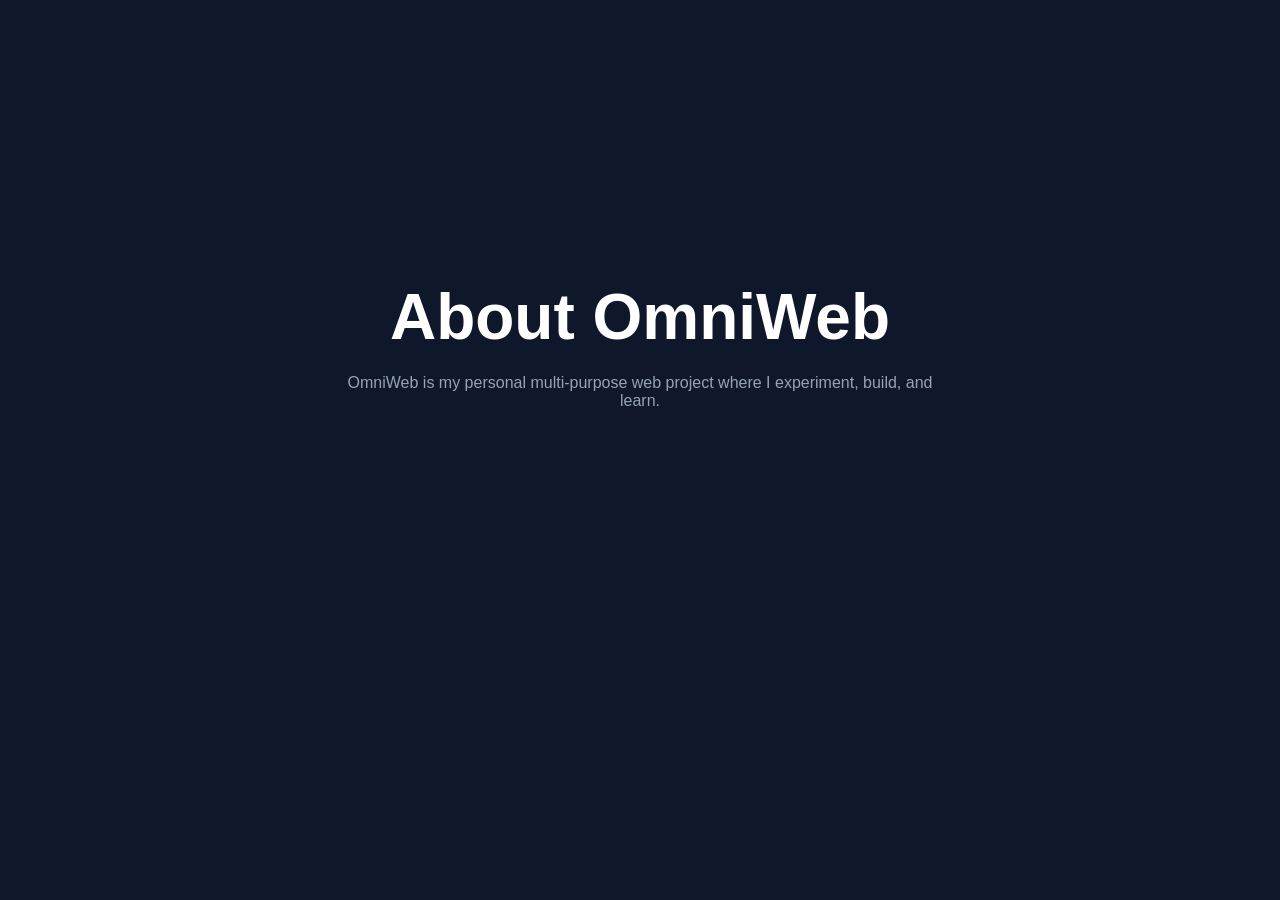
==== about.html @ 2b387e0a "Initial commit" ====
<!DOCTYPE html>
<html lang="en">
<head>
  <meta charset="UTF-8">
  <title>About | OmniWeb</title>

  <link rel="stylesheet" href="assets/css/style.css">
</head>
<body>

  <section class="hero">
    <h2>About OmniWeb</h2>

    <p>
      OmniWeb is my personal multi-purpose web project
      where I experiment, build, and learn.
    </p>
  </section>

</body>
</html>
---- assets/css/style.css ----
:root {
  --bg: #0f172a;
  --card: #1e293b;
  --text: white;
  --accent: #38bdf8;
}

.light {
  --bg: #f8fafc;
  --card: white;
  --text: #0f172a;
}

* {
  margin: 0;
  padding: 0;
  box-sizing: border-box;
  scroll-behavior: smooth;
}

body {
  background: var(--bg);
  color: var(--text);
  font-family: Arial, sans-serif;
  transition: 0.3s ease;
}

/* NAVBAR */

.navbar {
  display: flex;
  justify-content: space-between;
  align-items: center;

  padding: 20px 40px;

  background: rgba(15, 23, 42, 0.8);
  backdrop-filter: blur(10px);

  position: sticky;
  top: 0;
}

.logo {
  color: var(--accent);
}

nav {
  display: flex;
  gap: 20px;
}

nav a {
  color: var(--text);
  text-decoration: none;
}

nav a:hover {
  color: var(--accent);
}

.nav-buttons {
  display: flex;
  gap: 10px;
}

button {
  border: none;
  padding: 10px;
  border-radius: 8px;
  cursor: pointer;
}

/* HERO */

.hero {
  min-height: 80vh;

  display: flex;
  flex-direction: column;
  justify-content: center;
  align-items: center;

  text-align: center;
  padding: 20px;

  animation: fadeIn 1s ease;
}

.hero h2 {
  font-size: 4rem;
  margin-bottom: 20px;
}

.hero p {
  max-width: 600px;
  color: #94a3b8;
  margin-bottom: 30px;
}

.hero-btn {
  background: var(--accent);
  color: black;

  padding: 14px 24px;
  border-radius: 10px;

  text-decoration: none;
  font-weight: bold;
}

/* PROJECTS */

.projects-preview {
  padding: 80px 40px;
}

.projects-preview h3 {
  text-align: center;
  margin-bottom: 40px;
  font-size: 2rem;
}

.cards {
  display: grid;

  grid-template-columns:
    repeat(auto-fit, minmax(250px, 1fr));

  gap: 20px;
}

.card {
  background: var(--card);

  padding: 30px;
  border-radius: 16px;

  transition: 0.3s ease;
}

.card:hover {
  transform: translateY(-5px);
}

.card h4 {
  margin-bottom: 10px;
}

/* FOOTER */

footer {
  text-align: center;
  padding: 30px;
  color: #94a3b8;
}

/* MOBILE */

#menuBtn {
  display: none;
}

@media (max-width: 768px) {

  nav {
    display: none;

    position: absolute;
    top: 80px;
    right: 20px;

    background: var(--card);

    flex-direction: column;

    padding: 20px;
    border-radius: 12px;
  }

  nav.active {
    display: flex;
  }

  #menuBtn {
    display: block;
  }

  .hero h2 {
    font-size: 2.5rem;
  }
}

/* ANIMATION */

@keyframes fadeIn {
  from {
    opacity: 0;
    transform: translateY(20px);
  }

  to {
    opacity: 1;
    transform: translateY(0);
  }
}
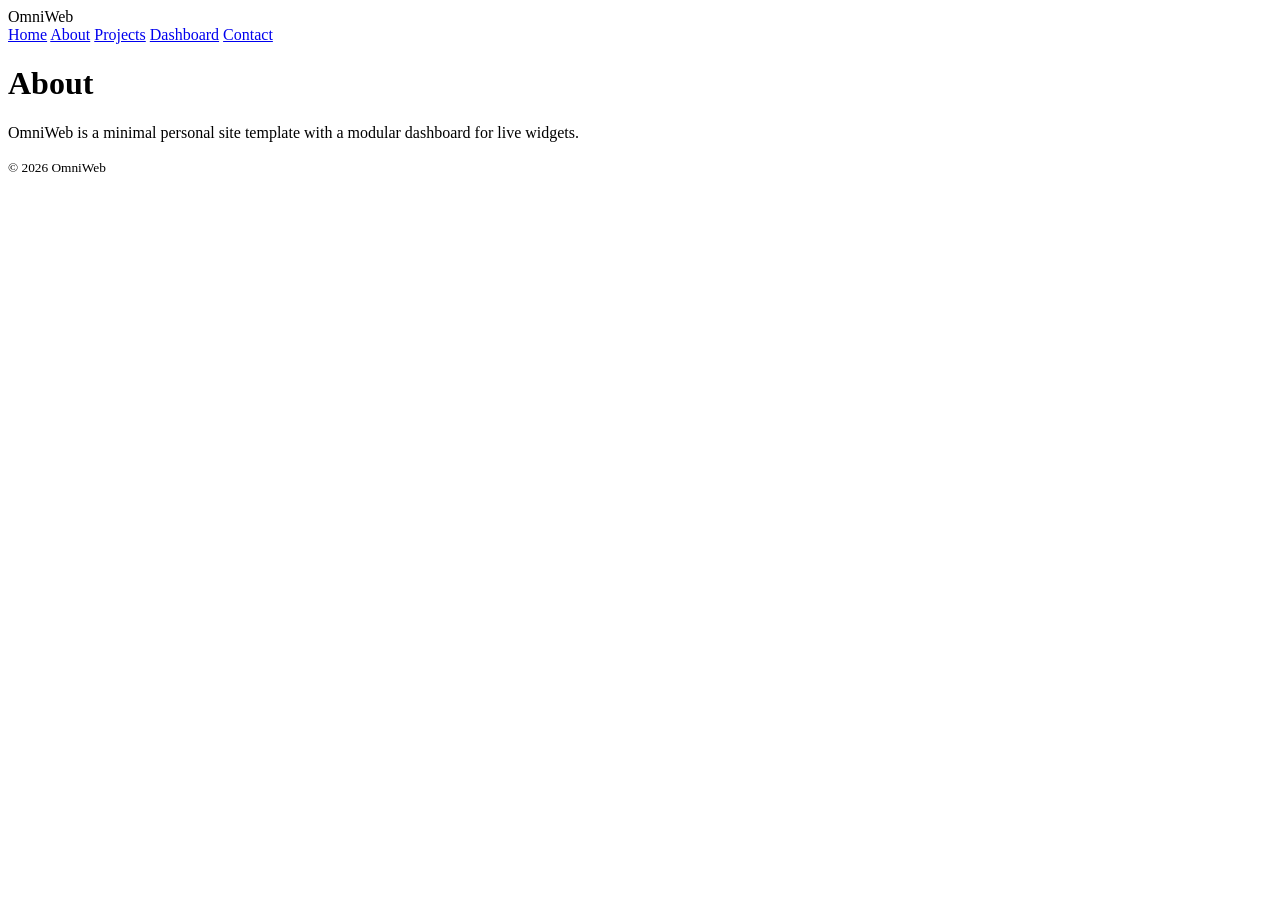
==== commit e07b38a9: "Initial commit" ====
--- a/about.html
+++ b/about.html
@@ -1,21 +1,34 @@
-<!DOCTYPE html>
+<!doctype html>
 <html lang="en">
 <head>
-  <meta charset="UTF-8">
-  <title>About | OmniWeb</title>
-
-  <link rel="stylesheet" href="assets/css/style.css">
+  <meta charset="utf-8" />
+  <meta name="viewport" content="width=device-width,initial-scale=1" />
+  <title>OmniWeb — About</title>
+  <link rel="stylesheet" href="style.css" />
 </head>
 <body>
+  <header class="site-header">
+    <div class="site-brand">OmniWeb</div>
+    <nav class="site-nav">
+      <a href="index.html">Home</a>
+      <a href="about.html" class="nav-active">About</a>
+      <a href="projects.html">Projects</a>
+      <a href="dashboard.html">Dashboard</a>
+      <a href="contact.html">Contact</a>
+    </nav>
+  </header>
 
-  <section class="hero">
-    <h2>About OmniWeb</h2>
+  <main class="container">
+    <h1>About</h1>
+    <p>OmniWeb is a minimal personal site template with a modular dashboard for live widgets.</p>
+  </main>
 
-    <p>
-      OmniWeb is my personal multi-purpose web project
-      where I experiment, build, and learn.
-    </p>
-  </section>
+  <footer class="site-footer">
+    <small>&copy; <span id="year"></span> OmniWeb</small>
+  </footer>
 
+  <script>
+    document.getElementById('year').textContent = new Date().getFullYear();
+  </script>
 </body>
-</html>+</html>
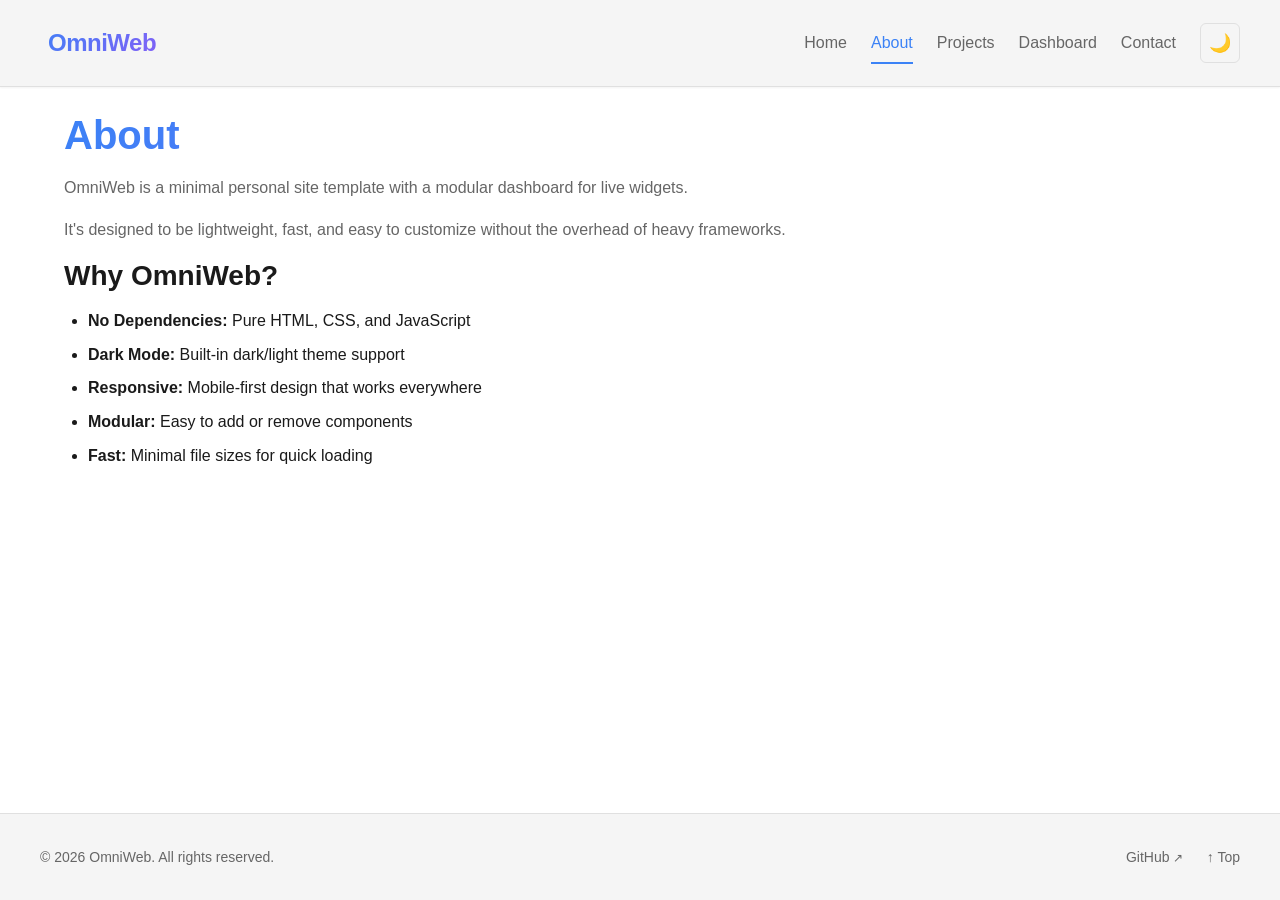
==== commit 6ffaf6b5: "Restructure and optimize: DRY HTML, extract shared header/footer, organize assets, improve code qual" ====
--- a/about.html
+++ b/about.html
@@ -1,34 +1,56 @@
-<!doctype html>
+<!DOCTYPE html>
 <html lang="en">
 <head>
-  <meta charset="utf-8" />
-  <meta name="viewport" content="width=device-width,initial-scale=1" />
+  <meta charset="UTF-8" />
+  <meta name="viewport" content="width=device-width, initial-scale=1.0" />
+  <meta name="description" content="About OmniWeb" />
+  <meta name="theme-color" content="#3b82f6" />
   <title>OmniWeb — About</title>
-  <link rel="stylesheet" href="style.css" />
+  <link rel="stylesheet" href="css/style.css" />
 </head>
 <body>
   <header class="site-header">
-    <div class="site-brand">OmniWeb</div>
-    <nav class="site-nav">
-      <a href="index.html">Home</a>
-      <a href="about.html" class="nav-active">About</a>
-      <a href="projects.html">Projects</a>
-      <a href="dashboard.html">Dashboard</a>
-      <a href="contact.html">Contact</a>
-    </nav>
+    <div class="header-container">
+      <a href="index.html" class="site-brand" title="OmniWeb Home">OmniWeb</a>
+      <button class="mobile-menu-btn" aria-label="Toggle navigation menu" aria-expanded="false">☰</button>
+      <nav class="site-nav" role="navigation" aria-label="Main navigation">
+        <a href="index.html" data-page="home">Home</a>
+        <a href="about.html" class="nav-active" data-page="about">About</a>
+        <a href="projects.html" data-page="projects">Projects</a>
+        <a href="dashboard.html" data-page="dashboard">Dashboard</a>
+        <a href="contact.html" data-page="contact">Contact</a>
+        <button class="toggle-dark" aria-label="Toggle dark mode" title="Toggle dark/light mode">🌙</button>
+      </nav>
+    </div>
   </header>
 
   <main class="container">
-    <h1>About</h1>
-    <p>OmniWeb is a minimal personal site template with a modular dashboard for live widgets.</p>
+    <section>
+      <h1>About</h1>
+      <p>OmniWeb is a minimal personal site template with a modular dashboard for live widgets.</p>
+      <p>It's designed to be lightweight, fast, and easy to customize without the overhead of heavy frameworks.</p>
+      <h2>Why OmniWeb?</h2>
+      <ul>
+        <li><strong>No Dependencies:</strong> Pure HTML, CSS, and JavaScript</li>
+        <li><strong>Dark Mode:</strong> Built-in dark/light theme support</li>
+        <li><strong>Responsive:</strong> Mobile-first design that works everywhere</li>
+        <li><strong>Modular:</strong> Easy to add or remove components</li>
+        <li><strong>Fast:</strong> Minimal file sizes for quick loading</li>
+      </ul>
+    </section>
   </main>
 
-  <footer class="site-footer">
-    <small>&copy; <span id="year"></span> OmniWeb</small>
+  <footer class="site-footer" role="contentinfo">
+    <div class="footer-container">
+      <small>&copy; <span id="year">2026</span> OmniWeb. All rights reserved.</small>
+      <nav class="footer-nav" aria-label="Footer links">
+        <a href="https://github.com/StaticTrace/OmniWeb" rel="external" target="_blank">GitHub</a>
+        <a href="#" class="scroll-to-top" aria-label="Back to top">↑ Top</a>
+      </nav>
+    </div>
   </footer>
 
-  <script>
-    document.getElementById('year').textContent = new Date().getFullYear();
-  </script>
+  <script src="js/utils.js"></script>
+  <script src="js/main.js"></script>
 </body>
-</html>
+</html>
--- a/css/style.css
+++ b/css/style.css
@@ -0,0 +1,9 @@
+/* Main stylesheet - Import all component styles */
+@import 'variables.css';
+@import 'global.css';
+@import 'header.css';
+@import 'footer.css';
+@import 'pages.css';
+@import 'dashboard.css';
+@import 'animations.css';
+@import 'responsive.css';
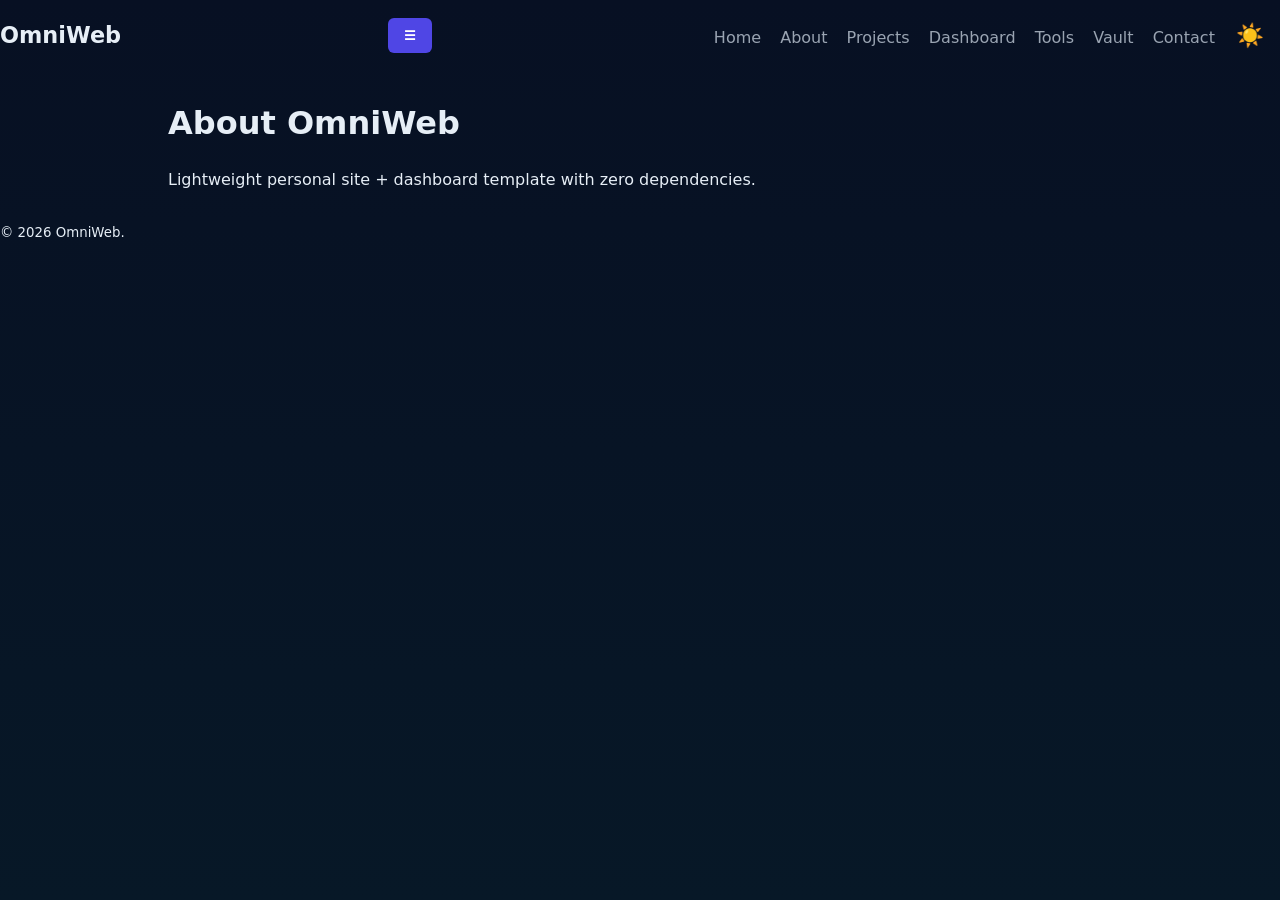
==== commit 6837a13a: "Update" ====
--- a/about.html
+++ b/about.html
@@ -4,53 +4,39 @@
   <meta charset="UTF-8" />
   <meta name="viewport" content="width=device-width, initial-scale=1.0" />
   <meta name="description" content="About OmniWeb" />
-  <meta name="theme-color" content="#3b82f6" />
+  <meta name="theme-color" content="#4f46e5" />
   <title>OmniWeb — About</title>
-  <link rel="stylesheet" href="css/style.css" />
+  <link rel="stylesheet" href="style.css" />
 </head>
 <body>
   <header class="site-header">
     <div class="header-container">
-      <a href="index.html" class="site-brand" title="OmniWeb Home">OmniWeb</a>
-      <button class="mobile-menu-btn" aria-label="Toggle navigation menu" aria-expanded="false">☰</button>
-      <nav class="site-nav" role="navigation" aria-label="Main navigation">
-        <a href="index.html" data-page="home">Home</a>
-        <a href="about.html" class="nav-active" data-page="about">About</a>
-        <a href="projects.html" data-page="projects">Projects</a>
-        <a href="dashboard.html" data-page="dashboard">Dashboard</a>
-        <a href="contact.html" data-page="contact">Contact</a>
-        <button class="toggle-dark" aria-label="Toggle dark mode" title="Toggle dark/light mode">🌙</button>
+      <a href="index.html" class="site-brand">OmniWeb</a>
+      <button class="mobile-menu-btn" aria-label="Toggle navigation menu">☰</button>
+      <nav class="site-nav">
+        <a href="index.html">Home</a>
+        <a href="about.html" class="nav-active">About</a>
+        <a href="projects.html">Projects</a>
+        <a href="dashboard.html">Dashboard</a>
+        <a href="tools.html">Tools</a>
+        <a href="vault.html">Vault</a>
+        <a href="contact.html">Contact</a>
+        <button class="toggle-dark">🌙</button>
       </nav>
     </div>
   </header>
 
   <main class="container">
-    <section>
-      <h1>About</h1>
-      <p>OmniWeb is a minimal personal site template with a modular dashboard for live widgets.</p>
-      <p>It's designed to be lightweight, fast, and easy to customize without the overhead of heavy frameworks.</p>
-      <h2>Why OmniWeb?</h2>
-      <ul>
-        <li><strong>No Dependencies:</strong> Pure HTML, CSS, and JavaScript</li>
-        <li><strong>Dark Mode:</strong> Built-in dark/light theme support</li>
-        <li><strong>Responsive:</strong> Mobile-first design that works everywhere</li>
-        <li><strong>Modular:</strong> Easy to add or remove components</li>
-        <li><strong>Fast:</strong> Minimal file sizes for quick loading</li>
-      </ul>
-    </section>
+    <h1>About OmniWeb</h1>
+    <p>Lightweight personal site + dashboard template with zero dependencies.</p>
   </main>
 
-  <footer class="site-footer" role="contentinfo">
+  <footer class="site-footer">
     <div class="footer-container">
-      <small>&copy; <span id="year">2026</span> OmniWeb. All rights reserved.</small>
-      <nav class="footer-nav" aria-label="Footer links">
-        <a href="https://github.com/StaticTrace/OmniWeb" rel="external" target="_blank">GitHub</a>
-        <a href="#" class="scroll-to-top" aria-label="Back to top">↑ Top</a>
-      </nav>
+      <small>&copy; <span id="year">2026</span> OmniWeb.</small>
     </div>
   </footer>
 
-  <script src="js/utils.js"></script>
-  <script src="js/main.js"></script>
+  <script src="script.js"></script>
 </body>
 </html>
--- a/style.css
+++ b/style.css
@@ -0,0 +1,61 @@
+/* style.css - Consolidated flat structure */
+:root {
+  --text: #e6eef6;
+  --muted: #9aa4b2;
+  --accent: #4f46e5;
+  --bg: linear-gradient(180deg, #071023 0%, #071827 100%);
+  --radius: 8px;
+  --focus: rgba(79, 70, 229, 0.18);
+}
+
+* { box-sizing: border-box; }
+html, body { height: 100%; margin: 0; }
+body {
+  color: var(--text);
+  background: var(--bg);
+  font-family: system-ui, -apple-system, sans-serif;
+  line-height: 1.5;
+}
+
+/* Layout */
+.container { max-width: 980px; margin: 28px auto; padding: 0 18px; }
+
+/* Header */
+.site-header { padding: 12px 0; }
+.header-container { display: flex; align-items: center; justify-content: space-between; }
+.site-brand { color: var(--text); font-weight: 600; text-decoration: none; font-size: 1.4rem; }
+.site-nav a { color: var(--muted); margin-left: 14px; text-decoration: none; }
+.site-nav a.active { color: var(--text); font-weight: 600; }
+
+/* Dark/Light Toggle */
+.toggle-dark { background: none; border: none; font-size: 1.4rem; cursor: pointer; }
+
+/* Widgets & Cards */
+.widget { background: rgba(255,255,255,0.05); padding: 18px; border-radius: var(--radius); margin-bottom: 20px; }
+
+/* Tools specific */
+.output { background: rgba(0,0,0,0.06); padding: 12px; border-radius: 6px; white-space: pre-wrap; overflow: auto; }
+
+/* Buttons */
+button {
+  background: var(--accent);
+  color: white;
+  border: 0;
+  padding: 10px 16px;
+  border-radius: 6px;
+  cursor: pointer;
+  font-weight: 600;
+}
+button:active { transform: translateY(1px); }
+
+/* Responsive */
+@media (max-width: 520px) {
+  .site-nav { flex-wrap: wrap; gap: 8px; }
+  .header-container { flex-direction: column; align-items: flex-start; }
+}
+
+/* Focus styles */
+a:focus, button:focus, input:focus, textarea:focus {
+  outline: 3px solid var(--focus);
+  outline-offset: 3px;
+}
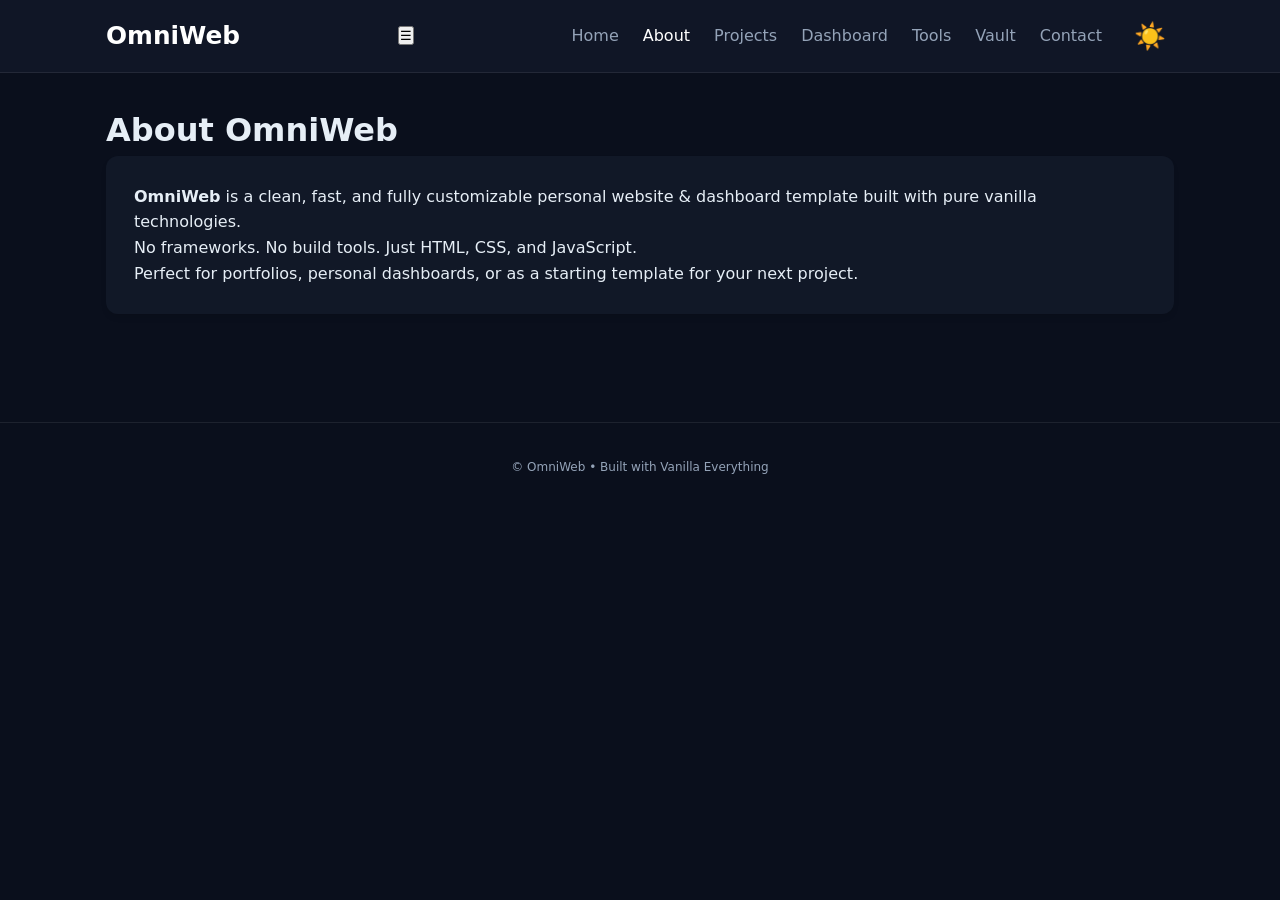
==== commit f2bf0322: "feat: finalize clean flat structure + consistent HTML files" ====
--- a/about.html
+++ b/about.html
@@ -1,39 +1,42 @@
 <!DOCTYPE html>
 <html lang="en">
 <head>
-  <meta charset="UTF-8" />
-  <meta name="viewport" content="width=device-width, initial-scale=1.0" />
-  <meta name="description" content="About OmniWeb" />
-  <meta name="theme-color" content="#4f46e5" />
+  <meta charset="UTF-8">
+  <meta name="viewport" content="width=device-width, initial-scale=1.0">
+  <meta name="description" content="About OmniWeb - Lightweight personal website template">
   <title>OmniWeb — About</title>
-  <link rel="stylesheet" href="style.css" />
+  <link rel="stylesheet" href="style.css">
 </head>
 <body>
   <header class="site-header">
     <div class="header-container">
       <a href="index.html" class="site-brand">OmniWeb</a>
-      <button class="mobile-menu-btn" aria-label="Toggle navigation menu">☰</button>
-      <nav class="site-nav">
+      <button class="mobile-menu-btn" aria-label="Toggle menu">☰</button>
+      <nav class="site-nav" aria-label="Main navigation">
         <a href="index.html">Home</a>
-        <a href="about.html" class="nav-active">About</a>
+        <a href="about.html" class="active">About</a>
         <a href="projects.html">Projects</a>
         <a href="dashboard.html">Dashboard</a>
         <a href="tools.html">Tools</a>
         <a href="vault.html">Vault</a>
         <a href="contact.html">Contact</a>
-        <button class="toggle-dark">🌙</button>
+        <button class="toggle-dark" aria-label="Toggle theme">🌙</button>
       </nav>
     </div>
   </header>
 
   <main class="container">
     <h1>About OmniWeb</h1>
-    <p>Lightweight personal site + dashboard template with zero dependencies.</p>
+    <div class="widget">
+      <p><strong>OmniWeb</strong> is a clean, fast, and fully customizable personal website &amp; dashboard template built with pure vanilla technologies.</p>
+      <p>No frameworks. No build tools. Just HTML, CSS, and JavaScript.</p>
+      <p>Perfect for portfolios, personal dashboards, or as a starting template for your next project.</p>
+    </div>
   </main>
 
   <footer class="site-footer">
     <div class="footer-container">
-      <small>&copy; <span id="year">2026</span> OmniWeb.</small>
+      <small>&copy; <span id="year"></span> OmniWeb • Built with Vanilla Everything</small>
     </div>
   </footer>
 
--- a/style.css
+++ b/style.css
@@ -1,61 +1,241 @@
-/* style.css - Consolidated flat structure */
+/* style.css - Consolidated & Enhanced for OmniWeb (Flat Root) */
 :root {
+  --bg: #0a0f1c;
+  --surface: #111827;
   --text: #e6eef6;
-  --muted: #9aa4b2;
-  --accent: #4f46e5;
-  --bg: linear-gradient(180deg, #071023 0%, #071827 100%);
-  --radius: 8px;
-  --focus: rgba(79, 70, 229, 0.18);
-}
-
-* { box-sizing: border-box; }
-html, body { height: 100%; margin: 0; }
+  --muted: #94a3b8;
+  --accent: #6366f1;
+  --success: #22c55e;
+  --danger: #ef4444;
+  --radius: 12px;
+  --transition: all 0.25s cubic-bezier(0.4, 0.0, 0.2, 1);
+}
+
+* {
+  box-sizing: border-box;
+  margin: 0;
+  padding: 0;
+}
+
 body {
+  font-family: system-ui, -apple-system, BlinkMacSystemFont, 'Segoe UI', Roboto, sans-serif;
+  background: var(--bg);
   color: var(--text);
-  background: var(--bg);
-  font-family: system-ui, -apple-system, sans-serif;
-  line-height: 1.5;
+  line-height: 1.6;
+  min-height: 100vh;
 }
 
 /* Layout */
-.container { max-width: 980px; margin: 28px auto; padding: 0 18px; }
+.container { max-width: 1100px; margin: 0 auto; padding: 2rem 1rem; }
 
 /* Header */
-.site-header { padding: 12px 0; }
-.header-container { display: flex; align-items: center; justify-content: space-between; }
-.site-brand { color: var(--text); font-weight: 600; text-decoration: none; font-size: 1.4rem; }
-.site-nav a { color: var(--muted); margin-left: 14px; text-decoration: none; }
-.site-nav a.active { color: var(--text); font-weight: 600; }
-
-/* Dark/Light Toggle */
-.toggle-dark { background: none; border: none; font-size: 1.4rem; cursor: pointer; }
-
-/* Widgets & Cards */
-.widget { background: rgba(255,255,255,0.05); padding: 18px; border-radius: var(--radius); margin-bottom: 20px; }
-
-/* Tools specific */
-.output { background: rgba(0,0,0,0.06); padding: 12px; border-radius: 6px; white-space: pre-wrap; overflow: auto; }
-
-/* Buttons */
-button {
+.site-header {
+  background: rgba(17, 24, 39, 0.95);
+  backdrop-filter: blur(12px);
+  position: sticky;
+  top: 0;
+  z-index: 100;
+  border-bottom: 1px solid rgba(255,255,255,0.08);
+}
+
+.header-container {
+  display: flex;
+  align-items: center;
+  justify-content: space-between;
+  max-width: 1100px;
+  margin: 0 auto;
+  padding: 1rem;
+}
+
+.site-brand { font-size: 1.55rem; font-weight: 700; color: white; text-decoration: none; }
+
+.site-nav {
+  display: flex;
+  align-items: center;
+  gap: 1.5rem;
+}
+
+.site-nav a {
+  color: var(--muted);
+  text-decoration: none;
+  font-weight: 500;
+  transition: var(--transition);
+}
+
+.site-nav a:hover, .site-nav a.active { color: white; }
+
+.toggle-dark {
+  background: none;
+  border: none;
+  font-size: 1.6rem;
+  cursor: pointer;
+  padding: 4px 8px;
+}
+
+/* Widgets */
+.widget {
+  background: var(--surface);
+  border-radius: var(--radius);
+  padding: 1.75rem;
+  margin-bottom: 1.75rem;
+  box-shadow: 0 4px 6px -1px rgba(0, 0, 0, 0.1);
+}
+
+/* Tools Grid */
+.tools-grid {
+  display: grid;
+  grid-template-columns: repeat(auto-fit, minmax(340px, 1fr));
+  gap: 1.75rem;
+}
+
+/* Form Elements */
+textarea, input {
+  width: 100%;
+  background: rgba(0, 0, 0, 0.3);
+  border: 1px solid rgba(255,255,255,0.1);
+  border-radius: 8px;
+  padding: 12px 14px;
+  color: var(--text);
+  font-family: inherit;
+  resize: vertical;
+}
+
+textarea:focus, input:focus {
+  outline: none;
+  border-color: var(--accent);
+  box-shadow: 0 0 0 3px rgba(99, 102, 241, 0.2);
+}
+
+/* Output Areas */
+.output {
+  background: rgba(0, 0, 0, 0.25);
+  border-radius: 8px;
+  padding: 14px;
+  margin-top: 12px;
+  font-size: 0.95rem;
+  white-space: pre-wrap;
+  overflow-x: auto;
+  max-height: 300px;
+}
+
+/* ==================== CALCULATOR STYLES (Refined) ==================== */
+.calc-display {
+  width: 100%;
+  background: #0a0f1c;
+  border: 2px solid #1f2937;
+  border-radius: 10px;
+  padding: 18px 16px;
+  font-size: 2rem;
+  font-weight: 600;
+  text-align: right;
+  margin-bottom: 16px;
+  color: #e0f2fe;
+  letter-spacing: 1px;
+}
+
+.calc-grid {
+  display: grid;
+  grid-template-columns: repeat(4, 1fr);
+  gap: 10px;
+}
+
+.calc-grid button {
+  padding: 20px 8px;
+  font-size: 1.25rem;
+  font-weight: 600;
+  border: none;
+  border-radius: 10px;
+  cursor: pointer;
+  transition: var(--transition);
+  box-shadow: 0 2px 4px rgba(0, 0, 0, 0.2);
+}
+
+/* Number buttons */
+.calc-grid button:not(.operator):not(.special) {
+  background: #1f2937;
+  color: var(--text);
+}
+
+.calc-grid button:not(.operator):not(.special):hover {
+  background: #374151;
+  transform: translateY(-2px);
+}
+
+/* Operator buttons */
+.calc-grid button.operator {
   background: var(--accent);
   color: white;
-  border: 0;
-  padding: 10px 16px;
-  border-radius: 6px;
-  cursor: pointer;
-  font-weight: 600;
-}
-button:active { transform: translateY(1px); }
+  font-weight: 700;
+}
+
+.calc-grid button.operator:hover {
+  background: #818cf8;
+  transform: translateY(-2px);
+}
+
+/* Special buttons (C, ±, %) */
+.calc-grid button.special {
+  background: #334155;
+  color: #f1f5f9;
+  font-weight: 500;
+}
+
+.calc-grid button.special:hover {
+  background: #475569;
+  transform: translateY(-2px);
+}
+
+/* Equals button */
+.calc-grid button.equals {
+  background: #22c55e;
+  color: white;
+  font-weight: 700;
+  grid-column: span 1;
+}
+
+.calc-grid button.equals:hover {
+  background: #4ade80;
+}
+
+/* Zero button spans two columns */
+.calc-grid button.zero {
+  grid-column: span 2;
+}
+
+/* Footer */
+.site-footer {
+  border-top: 1px solid rgba(255,255,255,0.08);
+  padding: 2rem 1rem;
+  margin-top: 3rem;
+}
+
+.footer-container {
+  max-width: 1100px;
+  margin: 0 auto;
+  text-align: center;
+  color: var(--muted);
+  font-size: 0.9rem;
+}
 
 /* Responsive */
-@media (max-width: 520px) {
-  .site-nav { flex-wrap: wrap; gap: 8px; }
-  .header-container { flex-direction: column; align-items: flex-start; }
-}
-
-/* Focus styles */
-a:focus, button:focus, input:focus, textarea:focus {
-  outline: 3px solid var(--focus);
-  outline-offset: 3px;
+@media (max-width: 640px) {
+  .header-container { flex-direction: column; gap: 1rem; }
+  .site-nav { flex-wrap: wrap; justify-content: center; gap: 1rem; }
+  .tools-grid { grid-template-columns: 1fr; }
+  
+  .calc-grid button { padding: 18px 6px; font-size: 1.1rem; }
+}
+
+/* Light Mode */
+html.light {
+  --bg: #f8fafc;
+  --surface: #ffffff;
+  --text: #1e2937;
+  --muted: #64748b;
+}
+
+html.light .calc-display {
+  background: #f1f5f9;
+  color: #1e2937;
+  border-color: #cbd5e1;
 }
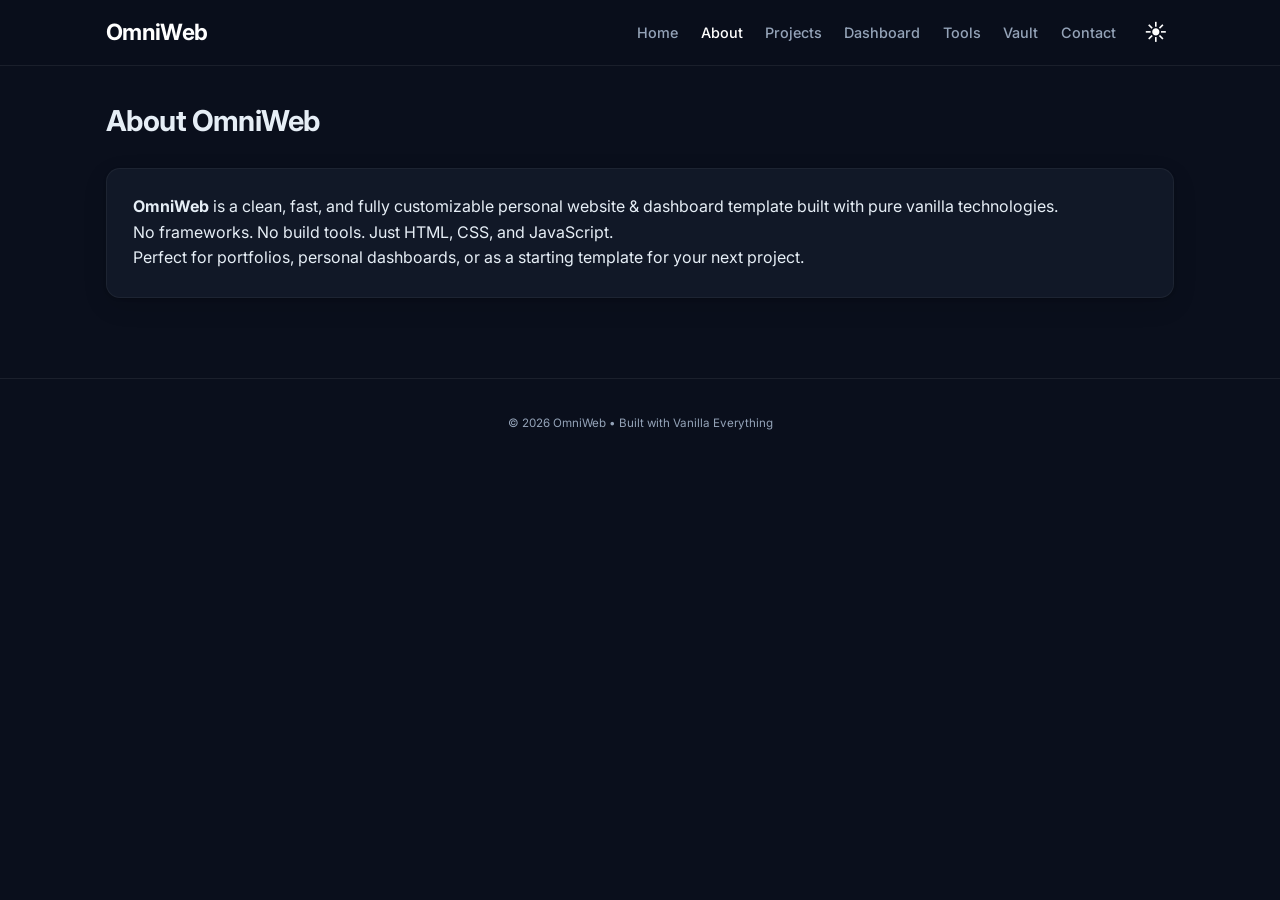
==== commit 74d62222: "Update" ====
--- a/about.html
+++ b/about.html
@@ -3,8 +3,17 @@
 <head>
   <meta charset="UTF-8">
   <meta name="viewport" content="width=device-width, initial-scale=1.0">
-  <meta name="description" content="About OmniWeb - Lightweight personal website template">
+  <meta name="description" content="About OmniWeb — a clean, fast, fully customizable personal website and dashboard template.">
+  <meta property="og:title" content="OmniWeb — About">
+  <meta property="og:description" content="Learn about OmniWeb, a lightweight personal website template built with pure vanilla technologies.">
+  <meta property="og:type" content="website">
+  <meta name="twitter:card" content="summary">
+  <meta name="twitter:title" content="OmniWeb — About">
+  <meta name="twitter:description" content="Learn about OmniWeb, a lightweight personal website template.">
   <title>OmniWeb — About</title>
+  <link rel="icon" type="image/svg+xml" href="favicon.svg">
+  <link rel="manifest" href="manifest.json">
+  <meta name="theme-color" content="#6366f1">
   <link rel="stylesheet" href="style.css">
 </head>
 <body>
@@ -42,4 +51,4 @@
 
   <script src="script.js"></script>
 </body>
-</html>+</html>
--- a/style.css
+++ b/style.css
@@ -1,41 +1,55 @@
-/* style.css - Consolidated & Enhanced for OmniWeb (Flat Root) */
+/* style.css - OmniWeb */
+@import url('https://fonts.googleapis.com/css2?family=Inter:wght@400;500;600;700&display=swap');
+
 :root {
   --bg: #0a0f1c;
   --surface: #111827;
+  --surface2: #1a2235;
   --text: #e6eef6;
   --muted: #94a3b8;
   --accent: #6366f1;
+  --accent-soft: rgba(99,102,241,0.12);
   --success: #22c55e;
   --danger: #ef4444;
-  --radius: 12px;
-  --transition: all 0.25s cubic-bezier(0.4, 0.0, 0.2, 1);
-}
-
-* {
-  box-sizing: border-box;
-  margin: 0;
-  padding: 0;
-}
+  --radius: 14px;
+  --transition: all 0.22s cubic-bezier(0.4, 0.0, 0.2, 1);
+}
+
+* { box-sizing: border-box; margin: 0; padding: 0; }
 
 body {
-  font-family: system-ui, -apple-system, BlinkMacSystemFont, 'Segoe UI', Roboto, sans-serif;
+  font-family: 'Inter', system-ui, -apple-system, sans-serif;
   background: var(--bg);
   color: var(--text);
   line-height: 1.6;
   min-height: 100vh;
-}
-
-/* Layout */
+  animation: pageIn 0.28s ease both;
+}
+
+@keyframes pageIn {
+  from { opacity: 0; transform: translateY(10px); }
+  to   { opacity: 1; transform: translateY(0); }
+}
+
+/* ── Layout ─────────────────────────────────────────────────────────────────── */
 .container { max-width: 1100px; margin: 0 auto; padding: 2rem 1rem; }
 
-/* Header */
+h1 {
+  font-size: 1.8rem;
+  font-weight: 700;
+  margin-bottom: 1.5rem;
+  letter-spacing: -0.02em;
+}
+
+/* ── Header ─────────────────────────────────────────────────────────────────── */
 .site-header {
-  background: rgba(17, 24, 39, 0.95);
-  backdrop-filter: blur(12px);
+  background: rgba(10, 15, 28, 0.92);
+  backdrop-filter: blur(16px);
+  -webkit-backdrop-filter: blur(16px);
   position: sticky;
   top: 0;
   z-index: 100;
-  border-bottom: 1px solid rgba(255,255,255,0.08);
+  border-bottom: 1px solid rgba(255,255,255,0.07);
 }
 
 .header-container {
@@ -44,20 +58,27 @@
   justify-content: space-between;
   max-width: 1100px;
   margin: 0 auto;
-  padding: 1rem;
-}
-
-.site-brand { font-size: 1.55rem; font-weight: 700; color: white; text-decoration: none; }
+  padding: 0.9rem 1rem;
+}
+
+.site-brand {
+  font-size: 1.4rem;
+  font-weight: 700;
+  color: white;
+  text-decoration: none;
+  letter-spacing: -0.03em;
+}
 
 .site-nav {
   display: flex;
   align-items: center;
-  gap: 1.5rem;
+  gap: 1.4rem;
 }
 
 .site-nav a {
   color: var(--muted);
   text-decoration: none;
+  font-size: 0.9rem;
   font-weight: 500;
   transition: var(--transition);
 }
@@ -67,144 +88,810 @@
 .toggle-dark {
   background: none;
   border: none;
-  font-size: 1.6rem;
-  cursor: pointer;
-  padding: 4px 8px;
-}
-
-/* Widgets */
+  font-size: 1.4rem;
+  cursor: pointer;
+  padding: 4px 6px;
+  line-height: 1;
+}
+
+.mobile-menu-btn {
+  display: none;
+  background: none;
+  border: 1px solid rgba(255,255,255,0.14);
+  color: var(--text);
+  font-size: 1.3rem;
+  line-height: 1;
+  padding: 6px 12px;
+  border-radius: 8px;
+  cursor: pointer;
+  transition: var(--transition);
+}
+.mobile-menu-btn:hover { background: rgba(255,255,255,0.07); }
+
+/* ── Widgets ────────────────────────────────────────────────────────────────── */
 .widget {
   background: var(--surface);
   border-radius: var(--radius);
-  padding: 1.75rem;
-  margin-bottom: 1.75rem;
-  box-shadow: 0 4px 6px -1px rgba(0, 0, 0, 0.1);
-}
-
-/* Tools Grid */
+  padding: 1.6rem;
+  box-shadow: 0 1px 3px rgba(0,0,0,0.2), 0 8px 24px rgba(0,0,0,0.12);
+  border: 1px solid rgba(255,255,255,0.05);
+  transition: opacity 0.5s ease, transform 0.5s ease, box-shadow 0.22s;
+}
+
+.widget:hover {
+  box-shadow: 0 1px 3px rgba(0,0,0,0.2), 0 12px 32px rgba(0,0,0,0.2);
+}
+
+.widget h2 {
+  font-size: 0.8rem;
+  font-weight: 600;
+  color: var(--muted);
+  letter-spacing: 0.07em;
+  text-transform: uppercase;
+  margin-bottom: 1.1rem;
+}
+
+/* Scroll fade-in */
+.widget.will-animate {
+  opacity: 0;
+  transform: translateY(18px);
+}
+.widget.visible {
+  opacity: 1;
+  transform: translateY(0);
+}
+
+/* ── Dashboard Grid ──────────────────────────────────────────────────────────── */
+.dashboard-grid {
+  display: grid;
+  grid-template-columns: repeat(auto-fit, minmax(320px, 1fr));
+  gap: 1.5rem;
+}
+
+.widget-full { grid-column: 1 / -1; }
+
+/* ── Time Widget ─────────────────────────────────────────────────────────────── */
+.time-display {
+  font-size: 3rem;
+  font-weight: 700;
+  letter-spacing: -1px;
+  font-variant-numeric: tabular-nums;
+  line-height: 1;
+}
+
+.time-date {
+  color: var(--muted);
+  font-size: 0.9rem;
+  margin-top: 6px;
+}
+
+/* ── Weather Widget ──────────────────────────────────────────────────────────── */
+.weather-temp {
+  display: block;
+  font-size: 2.4rem;
+  font-weight: 700;
+  line-height: 1;
+  margin-bottom: 6px;
+}
+.weather-detail { color: var(--muted); font-size: 0.88rem; }
+
+/* ── Focus Widget ────────────────────────────────────────────────────────────── */
+.focus-text {
+  font-size: 1.4rem;
+  font-weight: 600;
+  letter-spacing: -0.02em;
+  margin-bottom: 1rem;
+  min-height: 2rem;
+  color: var(--text);
+}
+.focus-text.empty { color: var(--muted); font-weight: 400; font-size: 1rem; }
+.focus-input-row { display: flex; gap: 10px; }
+.focus-input-row input { flex: 1; }
+
+/* ── To-Do Widget ────────────────────────────────────────────────────────────── */
+.todo-input-row {
+  display: flex;
+  gap: 10px;
+  margin-bottom: 1rem;
+}
+.todo-input-row input { flex: 1; }
+
+.todo-list {
+  display: flex;
+  flex-direction: column;
+  gap: 6px;
+  max-height: 260px;
+  overflow-y: auto;
+}
+
+.todo-item {
+  display: flex;
+  align-items: center;
+  gap: 10px;
+  padding: 10px 12px;
+  background: var(--surface2);
+  border-radius: 8px;
+  transition: var(--transition);
+}
+
+.todo-item.done .todo-text {
+  text-decoration: line-through;
+  color: var(--muted);
+}
+
+.todo-check {
+  width: 22px;
+  height: 22px;
+  border-radius: 50%;
+  border: 2px solid rgba(255,255,255,0.2);
+  background: none;
+  color: white;
+  font-size: 0.75rem;
+  padding: 0;
+  flex-shrink: 0;
+  display: flex;
+  align-items: center;
+  justify-content: center;
+  cursor: pointer;
+  transition: var(--transition);
+}
+
+.todo-item.done .todo-check {
+  background: var(--success);
+  border-color: var(--success);
+}
+
+.todo-text { flex: 1; font-size: 0.93rem; }
+
+.todo-del {
+  background: none;
+  border: none;
+  color: var(--muted);
+  font-size: 1.2rem;
+  padding: 0 4px;
+  cursor: pointer;
+  line-height: 1;
+  flex-shrink: 0;
+  opacity: 0.5;
+  transition: var(--transition);
+}
+.todo-del:hover { opacity: 1; color: var(--danger); }
+
+.todo-stats {
+  font-size: 0.78rem;
+  color: var(--muted);
+  margin-top: 10px;
+}
+
+/* ── Quick Links Widget ──────────────────────────────────────────────────────── */
+.ql-grid {
+  display: grid;
+  grid-template-columns: repeat(auto-fill, minmax(130px, 1fr));
+  gap: 10px;
+  margin-bottom: 1.2rem;
+}
+
+.ql-card {
+  position: relative;
+  border-radius: 10px;
+  overflow: hidden;
+}
+
+.ql-link {
+  display: flex;
+  flex-direction: column;
+  align-items: center;
+  gap: 6px;
+  padding: 14px 10px;
+  background: var(--surface2);
+  text-decoration: none;
+  color: var(--text);
+  font-size: 0.85rem;
+  font-weight: 500;
+  border-radius: 10px;
+  transition: var(--transition);
+  border: 1px solid rgba(255,255,255,0.05);
+}
+
+.ql-link:hover {
+  background: rgba(99,102,241,0.15);
+  border-color: rgba(99,102,241,0.3);
+  color: white;
+}
+
+.ql-icon { font-size: 1.5rem; }
+.ql-label { text-align: center; line-height: 1.2; }
+
+.ql-del {
+  position: absolute;
+  top: 4px;
+  right: 4px;
+  background: rgba(0,0,0,0.5);
+  border: none;
+  color: var(--muted);
+  font-size: 0.9rem;
+  width: 18px;
+  height: 18px;
+  border-radius: 50%;
+  padding: 0;
+  cursor: pointer;
+  display: none;
+  align-items: center;
+  justify-content: center;
+  line-height: 1;
+  transition: var(--transition);
+}
+.ql-card:hover .ql-del { display: flex; }
+.ql-del:hover { background: var(--danger); color: white; }
+
+.ql-add-row {
+  display: flex;
+  gap: 8px;
+  flex-wrap: wrap;
+}
+.ql-add-row input { flex: 1; min-width: 80px; }
+.ql-icon-input { max-width: 64px !important; text-align: center; }
+
+/* ── Analytics Widget ───────────────────────────────────────────────────────── */
+.analytics-stats {
+  display: flex;
+  gap: 1rem;
+  margin-bottom: 1.2rem;
+}
+
+.analytics-stat {
+  display: flex;
+  flex-direction: column;
+  align-items: center;
+  flex: 1;
+  background: var(--accent-soft);
+  border: 1px solid rgba(99,102,241,0.2);
+  border-radius: 10px;
+  padding: 12px 8px;
+}
+
+.analytics-num {
+  font-size: 1.7rem;
+  font-weight: 700;
+  color: var(--accent);
+  font-variant-numeric: tabular-nums;
+}
+
+.analytics-label {
+  font-size: 0.72rem;
+  color: var(--muted);
+  margin-top: 2px;
+  text-align: center;
+}
+
+.analytics-pages { display: flex; flex-direction: column; gap: 7px; margin-bottom: 1rem; }
+
+.analytics-row {
+  display: flex;
+  align-items: center;
+  gap: 8px;
+  font-size: 0.86rem;
+}
+
+.analytics-page {
+  width: 88px;
+  white-space: nowrap;
+  overflow: hidden;
+  text-overflow: ellipsis;
+  color: var(--muted);
+  flex-shrink: 0;
+}
+
+.analytics-bar-wrap {
+  flex: 1;
+  background: rgba(255,255,255,0.06);
+  border-radius: 4px;
+  height: 7px;
+  overflow: hidden;
+}
+
+.analytics-bar {
+  height: 100%;
+  background: var(--accent);
+  border-radius: 4px;
+  min-width: 4px;
+  transition: width 0.5s ease;
+}
+
+.analytics-count {
+  width: 24px;
+  text-align: right;
+  color: var(--muted);
+  font-variant-numeric: tabular-nums;
+  flex-shrink: 0;
+}
+
+.analytics-reset {
+  font-size: 0.78rem;
+  background: none;
+  border: 1px solid rgba(239,68,68,0.35);
+  color: var(--danger);
+  border-radius: 6px;
+  padding: 4px 10px;
+  cursor: pointer;
+  transition: var(--transition);
+}
+.analytics-reset:hover { background: rgba(239,68,68,0.1); }
+
+/* ── GitHub Widget ──────────────────────────────────────────────────────────── */
+.gh-feed { display: flex; flex-direction: column; gap: 8px; margin-bottom: 1rem; }
+
+.gh-event {
+  display: flex;
+  align-items: flex-start;
+  gap: 10px;
+  padding: 9px 12px;
+  background: var(--surface2);
+  border-radius: 8px;
+  font-size: 0.86rem;
+}
+
+.gh-icon { font-size: 1rem; flex-shrink: 0; margin-top: 1px; }
+
+.gh-details {
+  display: flex;
+  flex-direction: column;
+  gap: 2px;
+  flex: 1;
+  min-width: 0;
+}
+
+.gh-label { color: var(--text); white-space: nowrap; overflow: hidden; text-overflow: ellipsis; }
+
+.gh-repo {
+  color: var(--accent);
+  text-decoration: none;
+  font-size: 0.8rem;
+}
+.gh-repo:hover { text-decoration: underline; }
+
+.gh-time { color: var(--muted); font-size: 0.76rem; white-space: nowrap; flex-shrink: 0; margin-top: 2px; }
+
+.gh-profile-link { display: inline-block; font-size: 0.83rem; color: var(--accent); text-decoration: none; }
+.gh-profile-link:hover { text-decoration: underline; }
+
+.widget-loading { color: var(--muted); font-size: 0.9rem; }
+.widget-muted { color: var(--muted); font-size: 0.86rem; line-height: 1.5; }
+
+/* ── Pomodoro Widget ────────────────────────────────────────────────────────── */
+.pomo-container {
+  display: flex;
+  flex-direction: column;
+  align-items: center;
+  gap: 1.4rem;
+}
+
+.pomo-modes {
+  display: flex;
+  gap: 6px;
+  background: var(--surface2);
+  padding: 4px;
+  border-radius: 10px;
+}
+
+.pomo-mode {
+  background: none;
+  border: none;
+  color: var(--muted);
+  font-size: 0.84rem;
+  font-weight: 500;
+  padding: 6px 18px;
+  border-radius: 7px;
+  cursor: pointer;
+  transition: var(--transition);
+}
+.pomo-mode:hover:not(.active) { background: rgba(255,255,255,0.06); color: var(--text); opacity: 1; }
+.pomo-mode.active { background: var(--accent); color: white; }
+
+.pomo-ring-wrap {
+  position: relative;
+  width: 200px;
+  height: 200px;
+}
+
+.pomo-ring {
+  width: 200px;
+  height: 200px;
+  transform: rotate(-90deg);
+}
+
+.pomo-ring-bg {
+  fill: none;
+  stroke: rgba(255,255,255,0.07);
+  stroke-width: 9;
+}
+
+.pomo-ring-fg {
+  fill: none;
+  stroke: var(--accent);
+  stroke-width: 9;
+  stroke-linecap: round;
+  transition: stroke-dashoffset 1s linear, stroke 0.4s ease;
+}
+
+.pomo-center {
+  position: absolute;
+  inset: 0;
+  display: flex;
+  flex-direction: column;
+  align-items: center;
+  justify-content: center;
+  gap: 4px;
+}
+
+.pomo-time {
+  font-size: 3rem;
+  font-weight: 700;
+  letter-spacing: -2px;
+  font-variant-numeric: tabular-nums;
+  line-height: 1;
+}
+
+.pomo-sublabel {
+  font-size: 0.7rem;
+  font-weight: 600;
+  color: var(--muted);
+  letter-spacing: 0.1em;
+}
+
+.pomo-controls { display: flex; gap: 10px; }
+
+.pomo-btn-start {
+  padding: 11px 36px;
+  font-size: 0.95rem;
+  font-weight: 600;
+  letter-spacing: 0.02em;
+  min-width: 130px;
+}
+
+.pomo-btn-reset {
+  background: var(--surface2);
+  color: var(--muted);
+  border: 1px solid rgba(255,255,255,0.08);
+  padding: 11px 22px;
+  font-size: 0.95rem;
+}
+.pomo-btn-reset:hover { color: var(--text); opacity: 1; }
+
+.pomo-sessions {
+  display: flex;
+  align-items: center;
+  gap: 10px;
+  font-size: 0.9rem;
+}
+
+.pomo-dots { letter-spacing: 3px; font-size: 1.1rem; }
+.pomo-dot-empty { opacity: 0.3; }
+.pomo-session-count { color: var(--muted); font-size: 0.8rem; }
+
+html.light .pomo-ring-bg { stroke: rgba(0,0,0,0.08); }
+
+/* ── Daily Journal ──────────────────────────────────────────────────────────── */
+.journal-nav {
+  display: flex;
+  align-items: center;
+  justify-content: space-between;
+  margin-bottom: 1rem;
+  gap: 10px;
+}
+
+.journal-nav-btn {
+  background: var(--surface2);
+  border: 1px solid rgba(255,255,255,0.08);
+  color: var(--text);
+  width: 34px;
+  height: 34px;
+  border-radius: 8px;
+  font-size: 1rem;
+  cursor: pointer;
+  display: flex;
+  align-items: center;
+  justify-content: center;
+  flex-shrink: 0;
+  transition: var(--transition);
+}
+.journal-nav-btn:hover { background: var(--accent); color: white; opacity: 1; }
+.journal-nav-btn:disabled { opacity: 0.25; cursor: not-allowed; }
+.journal-nav-btn:disabled:hover { background: var(--surface2); color: var(--text); }
+
+.journal-date-label {
+  font-weight: 600;
+  font-size: 0.95rem;
+  text-align: center;
+  flex: 1;
+  letter-spacing: -0.01em;
+}
+
+.journal-today-chip {
+  font-size: 0.7rem;
+  font-weight: 600;
+  background: var(--accent-soft);
+  color: var(--accent);
+  padding: 2px 8px;
+  border-radius: 20px;
+  letter-spacing: 0.04em;
+  text-transform: uppercase;
+  margin-left: 6px;
+}
+
+.journal-textarea {
+  width: 100%;
+  min-height: 150px;
+  background: var(--surface2);
+  border: 1.5px solid rgba(255,255,255,0.07);
+  border-radius: 10px;
+  color: var(--text);
+  font-family: inherit;
+  font-size: 0.95rem;
+  line-height: 1.7;
+  padding: 14px 16px;
+  resize: vertical;
+  transition: border-color 0.2s;
+  outline: none;
+}
+.journal-textarea:focus { border-color: var(--accent); }
+.journal-textarea::placeholder { color: var(--muted); }
+
+.journal-footer {
+  display: flex;
+  align-items: center;
+  justify-content: space-between;
+  margin-top: 10px;
+  font-size: 0.78rem;
+  color: var(--muted);
+  gap: 8px;
+}
+
+.journal-save-status {
+  display: flex;
+  align-items: center;
+  gap: 6px;
+  transition: opacity 0.4s;
+}
+
+.journal-save-dot {
+  width: 7px;
+  height: 7px;
+  border-radius: 50%;
+  background: var(--success);
+  opacity: 0;
+  transition: opacity 0.3s;
+}
+.journal-save-dot.visible { opacity: 1; }
+
+.journal-stats { display: flex; gap: 12px; }
+
+html.light .journal-textarea {
+  background: rgba(0,0,0,0.04);
+  border-color: rgba(0,0,0,0.1);
+}
+html.light .journal-nav-btn {
+  background: rgba(0,0,0,0.05);
+  border-color: rgba(0,0,0,0.1);
+}
+
+/* ── Habit Tracker ──────────────────────────────────────────────────────────── */
+.habit-list {
+  display: flex;
+  flex-direction: column;
+  gap: 10px;
+  margin-bottom: 1rem;
+}
+
+.habit-card {
+  display: flex;
+  align-items: center;
+  gap: 14px;
+  background: var(--surface2);
+  border-radius: 12px;
+  padding: 14px 16px;
+  position: relative;
+  transition: var(--transition);
+  border: 1.5px solid transparent;
+}
+.habit-card.checked {
+  border-color: rgba(99,102,241,0.3);
+  background: rgba(99,102,241,0.07);
+}
+.habit-card:hover .habit-delete-btn { opacity: 1; }
+
+.habit-icon { font-size: 1.6rem; width: 40px; text-align: center; flex-shrink: 0; }
+
+.habit-info { flex: 1; min-width: 0; }
+.habit-name { font-weight: 600; font-size: 0.95rem; margin-bottom: 7px; }
+
+.habit-dots { display: flex; gap: 5px; }
+.habit-dot {
+  width: 10px;
+  height: 10px;
+  border-radius: 50%;
+  background: rgba(255,255,255,0.1);
+  flex-shrink: 0;
+  transition: background 0.2s;
+}
+.habit-dot.done { background: var(--accent); }
+.habit-dot.today { outline: 2px solid rgba(99,102,241,0.45); outline-offset: 2px; }
+
+.habit-right {
+  display: flex;
+  flex-direction: column;
+  align-items: center;
+  gap: 6px;
+  flex-shrink: 0;
+}
+
+.habit-streak { font-size: 0.78rem; font-weight: 600; color: var(--muted); white-space: nowrap; }
+.habit-streak.active { color: var(--text); }
+
+.habit-check-btn {
+  width: 36px;
+  height: 36px;
+  border-radius: 50%;
+  background: rgba(255,255,255,0.06);
+  border: 1.5px solid rgba(255,255,255,0.12);
+  color: var(--muted);
+  font-size: 1rem;
+  display: flex;
+  align-items: center;
+  justify-content: center;
+  cursor: pointer;
+  transition: var(--transition);
+  padding: 0;
+}
+.habit-check-btn.done { background: var(--accent); border-color: var(--accent); color: white; }
+.habit-check-btn:hover:not(.done) { border-color: var(--accent); color: var(--accent); opacity: 1; }
+
+.habit-delete-btn {
+  position: absolute;
+  top: 8px;
+  right: 10px;
+  background: none;
+  border: none;
+  color: var(--muted);
+  font-size: 1.1rem;
+  line-height: 1;
+  cursor: pointer;
+  opacity: 0;
+  transition: var(--transition);
+  padding: 2px 5px;
+}
+.habit-delete-btn:hover { color: var(--danger); opacity: 1 !important; }
+
+.habit-add-row { display: flex; gap: 8px; align-items: center; flex-wrap: wrap; }
+.habit-icon-input { width: 58px; text-align: center; font-size: 1.1rem; }
+
+html.light .habit-dot { background: rgba(0,0,0,0.1); }
+html.light .habit-check-btn { background: rgba(0,0,0,0.05); border-color: rgba(0,0,0,0.15); }
+
+/* ── Tools Grid ─────────────────────────────────────────────────────────────── */
 .tools-grid {
   display: grid;
   grid-template-columns: repeat(auto-fit, minmax(340px, 1fr));
-  gap: 1.75rem;
-}
-
-/* Form Elements */
-textarea, input {
+  gap: 1.5rem;
+}
+
+/* ── Name Generator ─────────────────────────────────────────────────────────── */
+.namegen-result {
+  font-size: 1.6rem;
+  font-weight: 700;
+  letter-spacing: -0.02em;
+  min-height: 2.5rem;
+  margin-bottom: 1rem;
+  color: var(--accent);
+  word-break: break-all;
+}
+
+.namegen-controls {
+  display: flex;
+  gap: 8px;
+  margin-bottom: 12px;
+  flex-wrap: wrap;
+}
+
+.namegen-type {
+  display: flex;
+  gap: 8px;
+  flex-wrap: wrap;
+}
+
+.namegen-type label {
+  display: flex;
+  align-items: center;
+  gap: 5px;
+  font-size: 0.86rem;
+  cursor: pointer;
+  color: var(--muted);
+}
+
+/* ── Form Elements ──────────────────────────────────────────────────────────── */
+textarea, input[type="text"], input[type="url"], input[type="number"], input[type="email"] {
   width: 100%;
-  background: rgba(0, 0, 0, 0.3);
+  background: rgba(0,0,0,0.25);
   border: 1px solid rgba(255,255,255,0.1);
   border-radius: 8px;
-  padding: 12px 14px;
+  padding: 10px 14px;
   color: var(--text);
   font-family: inherit;
+  font-size: 0.92rem;
   resize: vertical;
+  transition: var(--transition);
 }
 
 textarea:focus, input:focus {
   outline: none;
   border-color: var(--accent);
-  box-shadow: 0 0 0 3px rgba(99, 102, 241, 0.2);
-}
-
-/* Output Areas */
+  box-shadow: 0 0 0 3px rgba(99,102,241,0.18);
+}
+
+/* ── Output Areas ───────────────────────────────────────────────────────────── */
 .output {
-  background: rgba(0, 0, 0, 0.25);
+  background: rgba(0,0,0,0.25);
   border-radius: 8px;
   padding: 14px;
   margin-top: 12px;
-  font-size: 0.95rem;
+  font-size: 0.93rem;
   white-space: pre-wrap;
   overflow-x: auto;
   max-height: 300px;
 }
 
-/* ==================== CALCULATOR STYLES (Refined) ==================== */
+/* ── Calculator ─────────────────────────────────────────────────────────────── */
 .calc-display {
   width: 100%;
-  background: #0a0f1c;
-  border: 2px solid #1f2937;
+  background: rgba(0,0,0,0.3);
+  border: 1px solid rgba(255,255,255,0.1);
   border-radius: 10px;
-  padding: 18px 16px;
-  font-size: 2rem;
-  font-weight: 600;
+  padding: 16px;
+  font-size: 1.9rem;
+  font-weight: 700;
   text-align: right;
-  margin-bottom: 16px;
-  color: #e0f2fe;
+  margin-bottom: 14px;
+  color: var(--text);
   letter-spacing: 1px;
+  font-variant-numeric: tabular-nums;
 }
 
 .calc-grid {
   display: grid;
   grid-template-columns: repeat(4, 1fr);
-  gap: 10px;
+  gap: 8px;
 }
 
 .calc-grid button {
-  padding: 20px 8px;
-  font-size: 1.25rem;
+  padding: 18px 8px;
+  font-size: 1.15rem;
   font-weight: 600;
   border: none;
   border-radius: 10px;
   cursor: pointer;
   transition: var(--transition);
-  box-shadow: 0 2px 4px rgba(0, 0, 0, 0.2);
-}
-
-/* Number buttons */
+}
+
 .calc-grid button:not(.operator):not(.special) {
-  background: #1f2937;
+  background: var(--surface2);
   color: var(--text);
 }
-
-.calc-grid button:not(.operator):not(.special):hover {
-  background: #374151;
-  transform: translateY(-2px);
-}
-
-/* Operator buttons */
-.calc-grid button.operator {
-  background: var(--accent);
-  color: white;
-  font-weight: 700;
-}
-
-.calc-grid button.operator:hover {
-  background: #818cf8;
-  transform: translateY(-2px);
-}
-
-/* Special buttons (C, ±, %) */
-.calc-grid button.special {
-  background: #334155;
-  color: #f1f5f9;
-  font-weight: 500;
-}
-
-.calc-grid button.special:hover {
-  background: #475569;
-  transform: translateY(-2px);
-}
-
-/* Equals button */
-.calc-grid button.equals {
-  background: #22c55e;
-  color: white;
-  font-weight: 700;
-  grid-column: span 1;
-}
-
-.calc-grid button.equals:hover {
-  background: #4ade80;
-}
-
-/* Zero button spans two columns */
-.calc-grid button.zero {
-  grid-column: span 2;
-}
-
-/* Footer */
+.calc-grid button:not(.operator):not(.special):hover { background: #2a3550; transform: translateY(-1px); }
+
+.calc-grid button.operator { background: var(--accent); color: white; }
+.calc-grid button.operator:hover { background: #818cf8; transform: translateY(-1px); }
+
+.calc-grid button.special { background: #334155; color: #f1f5f9; }
+.calc-grid button.special:hover { background: #475569; transform: translateY(-1px); }
+
+.calc-grid button.equals { background: var(--success); color: white; }
+.calc-grid button.equals:hover { background: #4ade80; }
+
+.calc-grid button.zero { grid-column: span 2; }
+
+/* ── Footer ─────────────────────────────────────────────────────────────────── */
 .site-footer {
-  border-top: 1px solid rgba(255,255,255,0.08);
+  border-top: 1px solid rgba(255,255,255,0.07);
   padding: 2rem 1rem;
   margin-top: 3rem;
 }
@@ -214,28 +901,106 @@
   margin: 0 auto;
   text-align: center;
   color: var(--muted);
+  font-size: 0.87rem;
+}
+
+/* ── Buttons ────────────────────────────────────────────────────────────────── */
+button {
+  background: var(--accent);
+  color: white;
+  border: none;
+  border-radius: 8px;
+  padding: 9px 16px;
+  cursor: pointer;
+  font-family: inherit;
   font-size: 0.9rem;
-}
-
-/* Responsive */
-@media (max-width: 640px) {
-  .header-container { flex-direction: column; gap: 1rem; }
-  .site-nav { flex-wrap: wrap; justify-content: center; gap: 1rem; }
+  font-weight: 500;
+  transition: var(--transition);
+}
+button:hover { opacity: 0.88; }
+
+.button {
+  display: inline-block;
+  background: var(--accent);
+  color: white;
+  text-decoration: none;
+  border-radius: 10px;
+  padding: 11px 22px;
+  font-weight: 600;
+  transition: var(--transition);
+}
+.button:hover { opacity: 0.88; transform: translateY(-1px); }
+
+/* ── Responsive ─────────────────────────────────────────────────────────────── */
+@media (max-width: 700px) {
+  .mobile-menu-btn { display: block; }
+
+  .site-nav {
+    display: none;
+    flex-direction: column;
+    align-items: flex-start;
+    gap: 0;
+    position: absolute;
+    top: 100%;
+    left: 0;
+    right: 0;
+    background: rgba(10,15,28,0.98);
+    backdrop-filter: blur(16px);
+    border-bottom: 1px solid rgba(255,255,255,0.07);
+    padding: 0.5rem 1rem 1rem;
+    z-index: 99;
+  }
+  .site-nav.active { display: flex; }
+
+  .site-nav a {
+    padding: 0.65rem 0;
+    width: 100%;
+    border-bottom: 1px solid rgba(255,255,255,0.05);
+  }
+  .site-nav a:last-of-type { border-bottom: none; }
+  .site-nav .toggle-dark { margin-top: 0.5rem; padding: 6px 0; }
+
+  .analytics-stats { gap: 0.6rem; }
+  .analytics-num { font-size: 1.4rem; }
   .tools-grid { grid-template-columns: 1fr; }
-  
-  .calc-grid button { padding: 18px 6px; font-size: 1.1rem; }
-}
-
-/* Light Mode */
+  .dashboard-grid { grid-template-columns: 1fr; }
+  .calc-grid button { padding: 16px 6px; font-size: 1rem; }
+  .ql-grid { grid-template-columns: repeat(auto-fill, minmax(110px, 1fr)); }
+  .focus-input-row { flex-wrap: wrap; }
+  .ql-add-row { flex-direction: column; }
+}
+
+/* ── Light Mode ─────────────────────────────────────────────────────────────── */
 html.light {
-  --bg: #f8fafc;
+  --bg: #f4f6fb;
   --surface: #ffffff;
-  --text: #1e2937;
+  --surface2: #f0f2f8;
+  --text: #1a2030;
   --muted: #64748b;
 }
 
-html.light .calc-display {
-  background: #f1f5f9;
-  color: #1e2937;
-  border-color: #cbd5e1;
-}+html.light .site-header { background: rgba(255,255,255,0.92); }
+html.light .site-nav { background: rgba(255,255,255,0.98); }
+html.light .mobile-menu-btn { border-color: rgba(0,0,0,0.14); color: var(--text); }
+html.light .calc-display { background: var(--surface2); color: var(--text); }
+html.light .gh-event { background: var(--surface2); }
+html.light .todo-item { background: var(--surface2); }
+html.light .ql-link { background: var(--surface2); }
+html.light .ql-del { background: rgba(255,255,255,0.8); }
+html.light .analytics-bar-wrap { background: rgba(0,0,0,0.08); }
+html.light .habit-card { background: var(--surface2); }
+html.light .habit-card.checked { background: rgba(99,102,241,0.07); }
+html.light .todo-check { border-color: rgba(0,0,0,0.2); }
+html.light .journal-date-label { color: var(--text); }
+html.light .pomo-mode:hover:not(.active) { background: rgba(0,0,0,0.06); color: var(--text); }
+html.light .pomo-btn-reset { background: var(--surface2); border-color: rgba(0,0,0,0.12); color: var(--muted); }
+
+/* ── Journal mobile overflow fix ─────────────────────────────────────────────── */
+@media (max-width: 700px) {
+  .journal-date-label { font-size: 0.82rem; }
+  .journal-today-chip { display: none; }
+  .pomo-modes { flex-wrap: wrap; justify-content: center; }
+  .pomo-mode { padding: 6px 12px; font-size: 0.8rem; }
+  .habit-add-row { flex-direction: column; }
+  .habit-add-row input, .habit-add-row .habit-icon-input { width: 100%; max-width: 100%; }
+}
